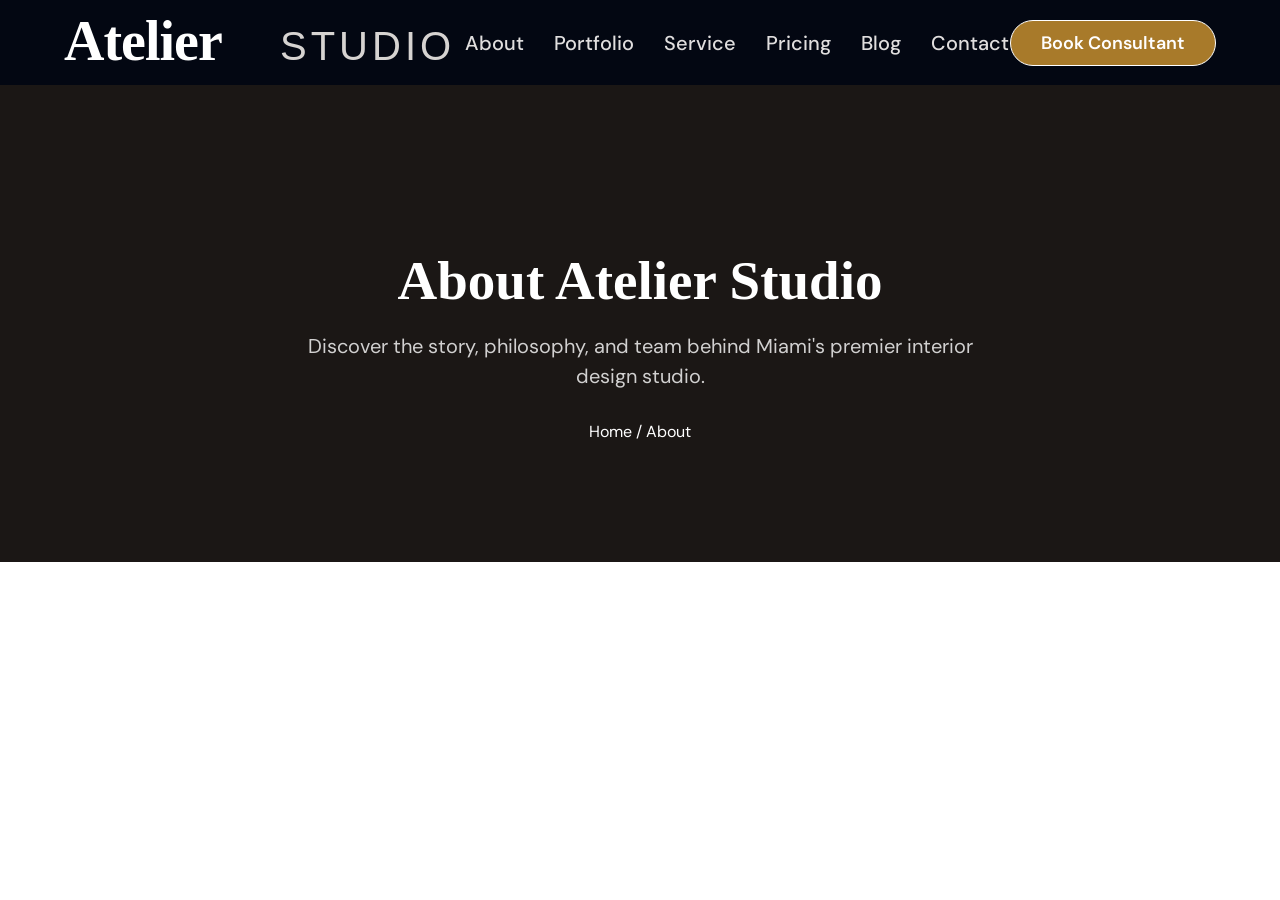
==== html/About.html @ d08ab288 "first commit" ====
<!DOCTYPE html>
<html lang="en">

<head>
    <meta charset="UTF-8">
    <meta name="viewport" content="width=device-width, initial-scale=1.0">

    <title>About | Atelier</title>

    <link rel="stylesheet" href="./css/index.css">
</head>

<body>

    <!-- NAVBAR -->
    <nav>
        <div class="navigation">

            <div class="logo">
                <img src=".\resource\logo-light (2).svg" alt="logo" />
            </div>

            <div class="nav_items">
                <a href="./About.html">About</a>
                <a href="./portfolio.html">Portfolio</a>
                <a href="./service.html">Service</a>
                <a href="./pricing.html">Pricing</a>
                <a href="./blog.html">Blog</a>
                <a href="./contact.html">Contact</a>
            </div>

            <div class="consultant_button">
                <button>Book Consultant</button>
            </div>

        </div>
    </nav>

    <!-- PAGE HEADER -->
    <section class="page_header">

        <h1>About Atelier Studio</h1>

        <p>
            Discover the story, philosophy, and team behind
            Miami's premier interior design studio.
        </p>

        <div>Home / About</div>

    </section>

</body>
</html>
---- html/css/index.css ----
@import url('https://fonts.googleapis.com/css2?family=DM+Sans:ital,opsz,wght@0,9..40,100..1000;1,9..40,100..1000&display=swap');
@import url('https://fonts.googleapis.com/css2?family=Playfair:ital,opsz,wght@0,5..1200,300..900;1,5..1200,300..900&display=swap');

*{
    font-family: "DM Sans", sans-serif;
}
body{
    margin: 0px;
    padding: 0px;
}
nav{
    background-color:#030712;
}

.navigation{
    width: 90%;
    margin: 0px auto;
    display: flex;
    justify-content: space-between;
}
.logo img{
    height: 80px;
    width: fit-content;
    /* aspect-ratio: square; */
}

.nav_items{
    display: flex;
    align-items: center;
    gap: 30px;
}
.nav_items a{
    color:rgb(224, 222, 222);
    text-decoration: none;
    text-transform: capitalize;
    font-size: 20px;
    font-weight: 500;
}

.consultant_button{
    display: flex;
    gap:20px;
    align-items: center;
}
.consultant_button button{
    border: none;
    padding: 10px 30px;
    border-radius: 25px;
    font-size: 18px;
    font-weight: 600;
    background-color: #A87A2A;
    border: 1px solid;
    color: white;
}

/* THE BACKGROUND IMAGE SECTION */
.hero{
    height:90vh;
    width:100%;
    background: linear-gradient(rgba(0, 0, 0, 0.6), rgba(0, 0, 0, 0.6)),
                url("https://images.unsplash.com/photo-1600210492486-724fe5c67fb0?w=1920&h=1080&fit=crop&q=80");
    background-size: cover;
    background-position: center;
    flex-direction: column;
}

/* HERO CONTENT */
.hero_content {
    margin-top: 80px;
    padding-left: 80px;
    max-width: 900px;
}
h1 {
    font-family: 'Playfair Display', serif;
    font-size: 68px;
    line-height: 1.1;
    margin-bottom: 25px;
    color: white;
}
p {
    font-size: 20px;
    line-height: 1.6;
    opacity: 0.8;
    max-width: 600px;
    margin-bottom: 40px;
    color:white;
}

/* CATEGORY TAGS (Glass Effect) */
.category_tags {
    display: flex;
    gap: 10px;
    margin-bottom: 40px;
    padding-left: 80px;
}

.tag {
    background: rgba(255, 255, 255, 0.1);
    backdrop-filter: blur(10px);
    border: 1px solid rgba(255, 255, 255, 0.2);
    color: white;
    padding: 15px 25px;
    border-radius: 30px;
    cursor: pointer;
    font-size:18px;
    font-weight: 600;
}

.tag.active {
    background: white;
    color: black;
}

/* BOTTOM BUTTONS */
.cta_buttons {
    display: flex;
    gap: 20px;
    padding-left: 80px;
}

.btn_portfolio {
    background: #A87A2A;
    border: none;
    padding: 15px 25px;
    border-radius: 30px;
    color: white;
    font-weight: 600;
    cursor: pointer;
    font-size: 20px;
}

.btn_glass {
    background: rgba(255, 255, 255, 0.1);
    backdrop-filter: blur(10px);
    border: 1px solid rgba(255, 255, 255, 0.3);
    padding: 18px 35px;
    border-radius: 30px;
    color: white;
    font-weight: 600;
    cursor: pointer;
}

.stats-container {
    background-color: #030712; 
    color: white;
    padding: 60px 20px;
    display: flex;
    justify-content: space-around; /* Distributes items evenly */
    align-items: center;
    text-align: center;
}

.stat-item h2 {
    font-size: 5rem;
    margin-bottom: 10px;
    font-weight: bold;
    font-family: "Playfair", serif; 
}

.stat-item p {
    font-size: 1rem;
    letter-spacing: 2px; /* Gives it that clean, modern look */
    color: #a0a0a0; /* Slightly faded text for the sub-label */
    text-transform: uppercase;
}

/* Mobile Responsive: */
@media (max-width: 768px) {
    .stats-container {
        flex-direction: column;
        gap: 40px;
    }
}
.page_header{
    background-color: #1b1715;
    color: white;
    text-align: center;
    padding: 120px 20px;
}

.page_header h1{
    font-family: Georgia, serif;
    font-size: 55px;
    margin-bottom: 20px;
}

.page_header p{
    max-width: 700px;
    margin: 0 auto 30px;
    font-size: 20px;
    line-height: 1.5;
}

.page_header div{
    font-size: 16px;
}

.badge{
    display: inline-block;
    background-color: #4b4b4b;
    color: white;
    padding: 8px 18px;
    border-radius: 20px;
    margin-bottom: 25px;
}
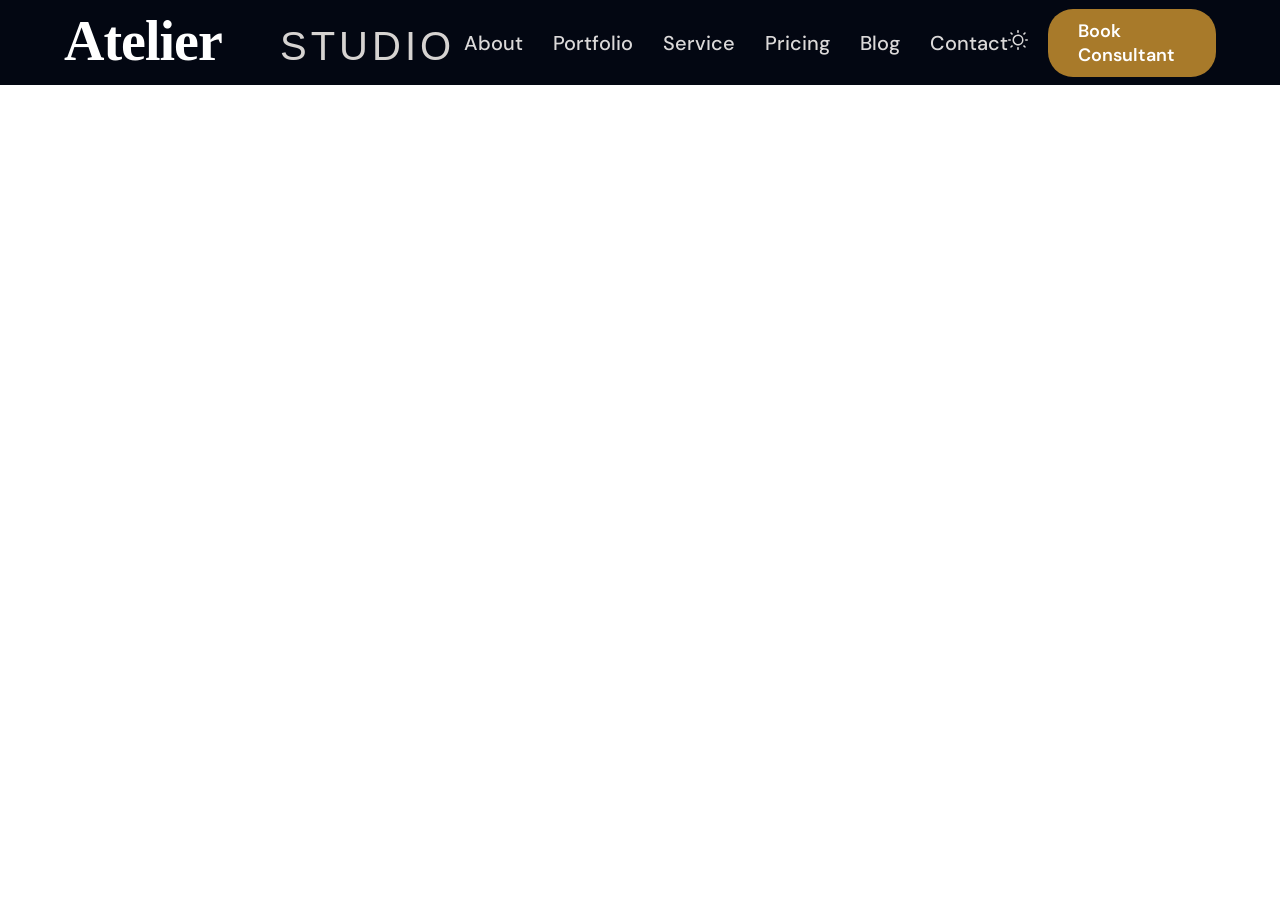
==== commit 899903ad: "first commit" ====
--- a/html/About.html
+++ b/html/About.html
@@ -1,54 +1,44 @@
 <!DOCTYPE html>
 <html lang="en">
-
 <head>
     <meta charset="UTF-8">
     <meta name="viewport" content="width=device-width, initial-scale=1.0">
-
-    <title>About | Atelier</title>
-
-    <link rel="stylesheet" href="./css/index.css">
+    <title>Atelier</title>
+    <link rel="stylesheet" href="../css/index.css" />
 </head>
-
 <body>
 
-    <!-- NAVBAR -->
-    <nav>
-        <div class="navigation">
+    <!--NAVIGATION-->
+    <header class="hero">
+        <nav>
+            <div class="navigation">
+                
+                    <div class="logo" >
+                        <img src="..\resource\logo-light (2).svg" alt="logo" />
+                    </div>
+                 <div class="nav_items">
+          <a href="./About.html">About</a>
+          <a href="./portfolio.html">Portfolio</a>
+          <a href="./service.html">Service</a>
+          <a href="./pricing.html">Pricing</a>
+          <a href="./blog.html">Blog</a>
+          <a href="./contact.html">Contact</a>
+        </div>
+        <div class="consultant_button">
+                    
+                   <div><svg xmlns="http://www.w3.org/2000/svg" width="20" height="20" viewBox="0 0 20 20"><path fill="currentColor" d="M19 9.199h-.98c-.553 0-1 .359-1 .801c0 .441.447.799 1 .799H19c.552 0 1-.357 1-.799c0-.441-.449-.801-1-.801M10 4.5A5.483 5.483 0 0 0 4.5 10c0 3.051 2.449 5.5 5.5 5.5c3.05 0 5.5-2.449 5.5-5.5S13.049 4.5 10 4.5m0 9.5c-2.211 0-4-1.791-4-4c0-2.211 1.789-4 4-4a4 4 0 0 1 0 8m-7-4c0-.441-.449-.801-1-.801H1c-.553 0-1 .359-1 .801c0 .441.447.799 1 .799h1c.551 0 1-.358 1-.799m7-7c.441 0 .799-.447.799-1V1c0-.553-.358-1-.799-1s-.801.447-.801 1v1c0 .553.359 1 .801 1m0 14c-.442 0-.801.447-.801 1v1c0 .553.359 1 .801 1c.441 0 .799-.447.799-1v-1c0-.553-.358-1-.799-1m7.365-13.234c.391-.391.454-.961.142-1.273s-.883-.248-1.272.143l-.7.699c-.391.391-.454.961-.142 1.273s.883.248 1.273-.143zM3.334 15.533l-.7.701c-.391.391-.454.959-.142 1.271s.883.25 1.272-.141l.7-.699c.391-.391.454-.961.142-1.274s-.883-.247-1.272.142m.431-12.898c-.39-.391-.961-.455-1.273-.143s-.248.883.141 1.274l.7.699c.391.391.96.455 1.272.143s.249-.883-.141-1.273zm11.769 14.031l.7.699c.391.391.96.453 1.272.143c.312-.312.249-.883-.142-1.273l-.699-.699c-.391-.391-.961-.455-1.274-.143s-.248.882.143 1.273"/></svg></div>
+                  <div class="button">
+                    <div class="button_text">Book Consultant</div>
+                    <div class="hov_button"></div>
 
-            <div class="logo">
-                <img src=".\resource\logo-light (2).svg" alt="logo" />
+                  
+                </div>
+                <div class ="menu">
+                   <svg xmlns="http://www.w3.org/2000/svg" width="24" height="24" viewBox="0 0 24 24"><g fill="none" stroke="currentColor" stroke-dasharray="16" stroke-linecap="round" stroke-linejoin="round" stroke-width="2"><path d="M5 5h14"><animate fill="freeze" attributeName="stroke-dashoffset" dur="0.3s" values="16;0"/></path><path stroke-dashoffset="16" d="M5 12h14"><animate fill="freeze" attributeName="stroke-dashoffset" begin="0.3s" dur="0.3s" to="0"/></path><path stroke-dashoffset="16" d="M5 19h14"><animate fill="freeze" attributeName="stroke-dashoffset" begin="0.6s" dur="0.3s" to="0"/></path></g></svg>
+
+                </div>
+
             </div>
-
-            <div class="nav_items">
-                <a href="./About.html">About</a>
-                <a href="./portfolio.html">Portfolio</a>
-                <a href="./service.html">Service</a>
-                <a href="./pricing.html">Pricing</a>
-                <a href="./blog.html">Blog</a>
-                <a href="./contact.html">Contact</a>
-            </div>
-
-            <div class="consultant_button">
-                <button>Book Consultant</button>
-            </div>
-
-        </div>
-    </nav>
-
-    <!-- PAGE HEADER -->
-    <section class="page_header">
-
-        <h1>About Atelier Studio</h1>
-
-        <p>
-            Discover the story, philosophy, and team behind
-            Miami's premier interior design studio.
-        </p>
-
-        <div>Home / About</div>
-
-    </section>
-
-</body>
+        </nav>
+    </body>
 </html>
--- a/css/index.css
+++ b/css/index.css
@@ -0,0 +1,112 @@
+@import url('https://fonts.googleapis.com/css2?family=DM+Sans:ital,opsz,wght@0,9..40,100..1000;1,9..40,100..1000&display=swap');
+@import url('https://fonts.googleapis.com/css2?family=Playfair:ital,opsz,wght@0,5..1200,300..900;1,5..1200,300..900&display=swap');
+:root{
+    --primary-color:#030712;
+    --color-white: rgb(219, 217, 217);
+    --secondary-color:#A87A2A;
+}
+*{
+    font-family: "DM Sans", sans-serif;
+}
+body{
+    margin: 0px;
+    padding: 0px;
+}
+nav{
+    background-color:#030712;
+}
+
+.navigation{
+    width: 90%;
+    margin: 0px auto;
+    display: flex;
+    justify-content: space-between;
+}
+.logo img{
+    height: 80px;
+    width: fit-content;
+    /* aspect-ratio: square; */
+}
+
+.nav_items{
+    display: flex;
+    align-items: center;
+    gap: 30px;
+}
+.nav_items a{
+    color:rgb(219, 217, 217);
+    text-decoration: none;
+    text-transform: capitalize;
+    font-size: 20px;
+    font-weight: 500;
+}
+.consultant_button div svg{
+    color: rgb(219, 217, 217) !important;
+}
+
+.consultant_button{
+    display: flex;
+    gap:20px;
+    align-items: center;
+}
+.consultant_button .button{
+    border: none;
+    padding: 10px 30px;
+    border-radius: 25px;
+    font-size: 18px;
+    font-weight: 600;
+    background-color: #A87A2A;
+    color: white;
+    position:relative;
+    overflow:clip;
+    transition: all .3s ease-in-out;
+}
+.consultant_button .button .button_text {
+   position: relative;
+   top: 0px;
+   left: 0px;
+   z-index: 1;
+}
+.consultant_button .button .hov_button{
+    background-color: red;
+    height:100%;
+    width:0%;
+    position: absolute;
+    top: 0px;
+    left: 0px;
+    content:"";
+    contain:"";
+    transition: all .3s ease-in-out;
+}
+.consultant_button .button:hover{
+    color: #A87A2A;
+}
+.consultant_button .button:hover .hov_button{
+    width:100%;
+}
+.menu{
+    display: none;
+}
+/*media query*/
+@media(max-width:480px){
+    navigation{
+    padding: 10px 0px;
+    }
+    
+
+.logo img{
+    height: 30px;
+}
+.nav_items{
+    display: none;
+
+}
+.consultant_button{
+    display: none;
+}
+.menu{
+    display: block;
+    color: var(--color-white);
+    cursor: pointer;
+}
+}
